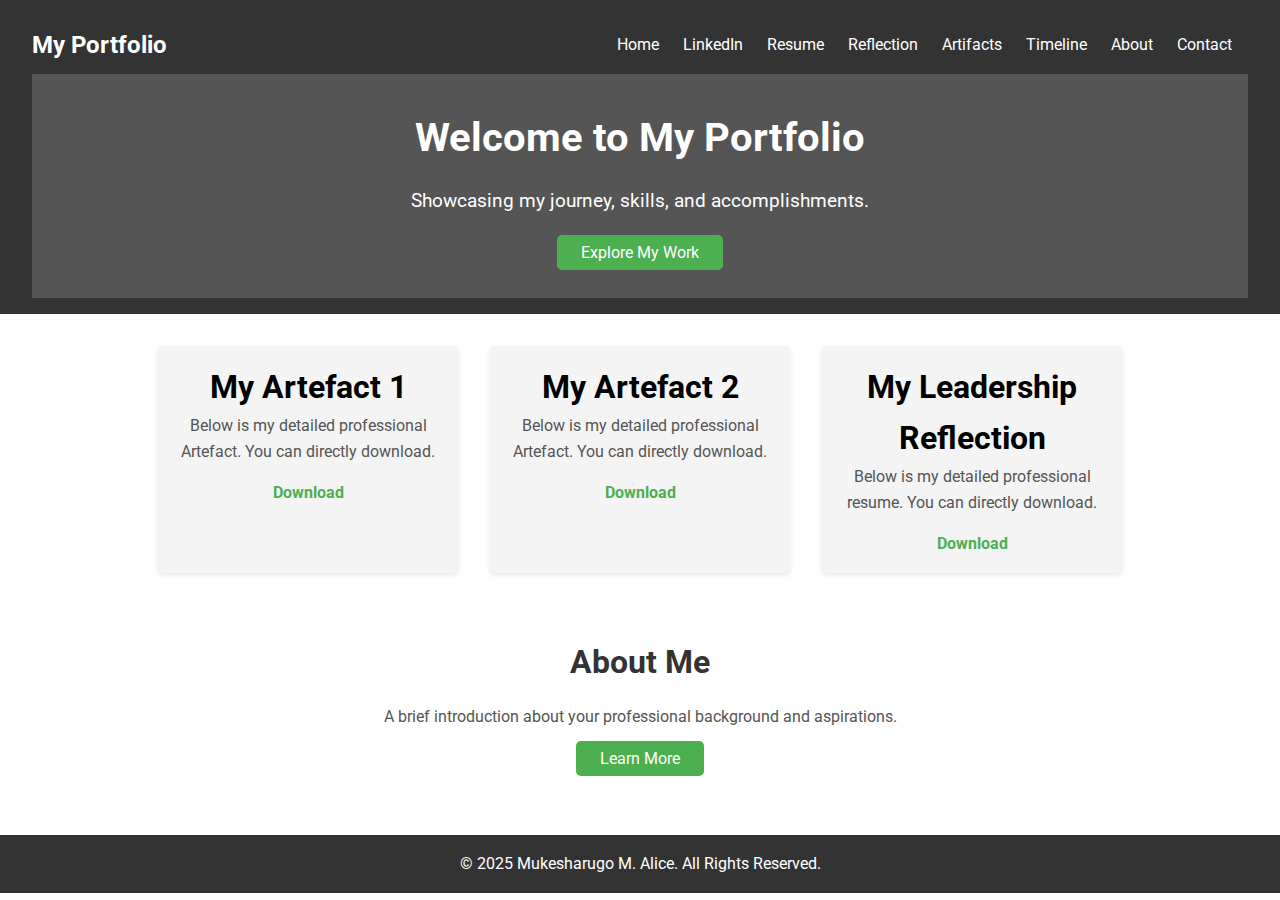
==== index.html @ a492c728 "Add files via upload" ====
<!DOCTYPE html>
<html lang="en">
<head>
    <meta charset="UTF-8">
    <meta name="viewport" content="width=device-width, initial-scale=1.0">
    <title>Professional Portfolio</title>
    <link rel="stylesheet" href="./css/styles.css">
    <link href="https://fonts.googleapis.com/css2?family=Roboto:wght@300;400;700&display=swap" rel="stylesheet">

</head>
<body>
    <header class="main-header">
        <nav class="navbar">
            <div class="logo">My Portfolio</div>
            <div class="hamburger" onclick="toggleMenu()">
                <div class="bar"></div>
                <div class="bar"></div>
                <div class="bar"></div>
            </div>
            <ul class="nav-links">
                <li><a href="index.html">Home</a></li>
                <li><a href="pages/linked.html">LinkedIn</a></li>
                <li><a href="pages/resume.html">Resume</a></li>
                <li><a href="pages/reflection.html">Reflection</a></li>
                <li><a href="pages/artifacts.html">Artifacts</a></li>
                <li><a href="pages/timeline.html">Timeline</a></li>
                <li><a href="pages/about.html">About</a></li>
                <li><a href="pages/contact.html">Contact</a></li>
            </ul>
        </nav>

        <div class="hero">
            <h1>Welcome to My Portfolio</h1>
            <p>Showcasing my journey, skills, and accomplishments.</p>
            <a href="#projects" class="btn">Explore My Work</a>
        </div>
    </header>

    <section id="three-artifacts">
        <div class="artifact-item">
          <h1>My Artefact 1</h1>
          <p>Below is my detailed professional Artefact. You can directly download.</p>
            <a href="./files/MUKESHARUGO HATANGIMANA Alice Marie_ Artefact Documentary 1.pdf" download="./files/MUKESHARUGO HATANGIMANA Alice Marie_ Artefact Documentary 1.pdf" class="artifact-link" target="_blank"> Download</a>
        </div>
        <div class="artifact-item">
          <h1>My Artefact 2</h1>
          <p>Below is my detailed professional Artefact. You can directly download.</p>
            <a href="./files/MUKESHARUGO HATANGIMANA Alice Marie_ Artefact 2.pdf" download="./files/MUKESHARUGO HATANGIMANA Alice Marie_ Artefact 2.pdf" class="artifact-link" target="_blank">Download</a>
        </div>
        <div class="artifact-item">
          <h1>My  Leadership  Reflection</h1>
          <p>Below is my detailed professional resume. You can directly download.</p>
            <a href="./files/My _Leadership _Reflection.pdf" download="./files/My _Leadership _Reflection.pdf" class="artifact-link" target="_blank"> Download</a>
        </div>
    </section>

    <section id="about">
        <h2>About Me</h2>
        <p>A brief introduction about your professional background and aspirations.</p>
        <a href="./pages/about.html" class="about-btn">Learn More</a>
    </section>

    <footer class="main-footer">
        <p>&copy; 2025 Mukesharugo M. Alice. All Rights Reserved.</p>
    </footer>

    <script>
        function toggleMenu() {
            const navLinks = document.querySelector('.nav-links');
            navLinks.classList.toggle('active');
        }
    </script>
</body>
</html>
---- css/styles.css ----
/* General Reset */
* {
    margin: 0;
    padding: 0;
    box-sizing: border-box;
}

body {
    font-family: 'Roboto', sans-serif;
    line-height: 1.6;
}

header {
    background: #333;
    color: #fff;
    padding: 1rem 2rem;
}

.navbar {
    display: flex;
    justify-content: space-between;
    align-items: center;
    
}

.logo {
    font-size: 1.5rem;
    font-weight: bold;
}

.nav-links {
    list-style: none;
    display: flex;
    gap: 1.5rem;
    padding: 1rem;
}

.nav-links a {
    text-decoration: none;
    color: white;
    font-size: 1rem;
    transition: color 0.3s ease;
}

.nav-links a:hover {
    color: #4caf50;
}

.hamburger {
    display: none;
    flex-direction: column;
    gap: 5px;
    cursor: pointer;
}

.hamburger .bar {
    width: 25px;
    height: 3px;
    background-color: white;
    border-radius: 5px;
    transition: all 0.3s ease;
}

.hero {
    text-align: center;
    padding: 2rem 1rem;
    background: #555;
    color: white;
}

.hero h1 {
    font-size: 2.5rem;
    margin-bottom: 1rem;
}

.hero p {
    font-size: 1.2rem;
    margin-bottom: 1.5rem;
}

.hero .btn {
    text-decoration: none;
    background: #4caf50;
    color: white;
    padding: 0.5rem 1.5rem;
    border-radius: 5px;
    transition: background 0.3s ease;
}

.hero .btn:hover {
    background: #3e8e41;
}

#three-artifacts {
    padding: 2rem 1rem;
    display: flex;
    flex-wrap: wrap;
    gap: 2rem;
    justify-content: center;
}

.artifact-item {
    background: #f4f4f4;
    padding: 1rem;
    border-radius: 5px;
    box-shadow: 0 2px 5px rgba(0, 0, 0, 0.1);
    width: 300px;
    text-align: center;
}

.artifact-item h3 {
    margin-bottom: 1rem;
    color: #333;
}

.artifact-item p {
    margin-bottom: 1rem;
    color: #555;
}

.artifact-link {
    text-decoration: none;
    color: #4caf50;
    font-weight: bold;
}

.artifact-link:hover {
    color: #3e8e41;
}

#about {
    padding: 2rem 1rem;
    text-align: center;
}

#about h2 {
    font-size: 2rem;
    margin-bottom: 1rem;
    color: #333;
}

#about p {
    margin-bottom: 1rem;
    color: #555;
}

.about-btn {
    text-decoration: none;
    background: #4caf50;
    color: white;
    padding: 0.5rem 1.5rem;
    border-radius: 5px;
    transition: background 0.3s ease;
}

.about-btn:hover {
    background: #3e8e41;
}

footer {
    text-align: center;
    padding: 1rem;
    background: #333;
    color: white;
    margin-top: 2rem;
}

/* Responsive Design */
@media (max-width: 768px) {
    .hamburger {
        display: flex;
    }

    .nav-links {
        display: none;
        flex-direction: column;
        position: absolute;
        top: 70px;
        right: 0;
        background-color: #333;
        width: 100%;
        padding: 1rem;
        box-shadow: 0 4px 6px rgba(0, 0, 0, 0.1);
    }

    .nav-links.active {
        display: flex;
    }

    #three-artifacts {
        flex-direction: column;
        align-items: center;
    }
}
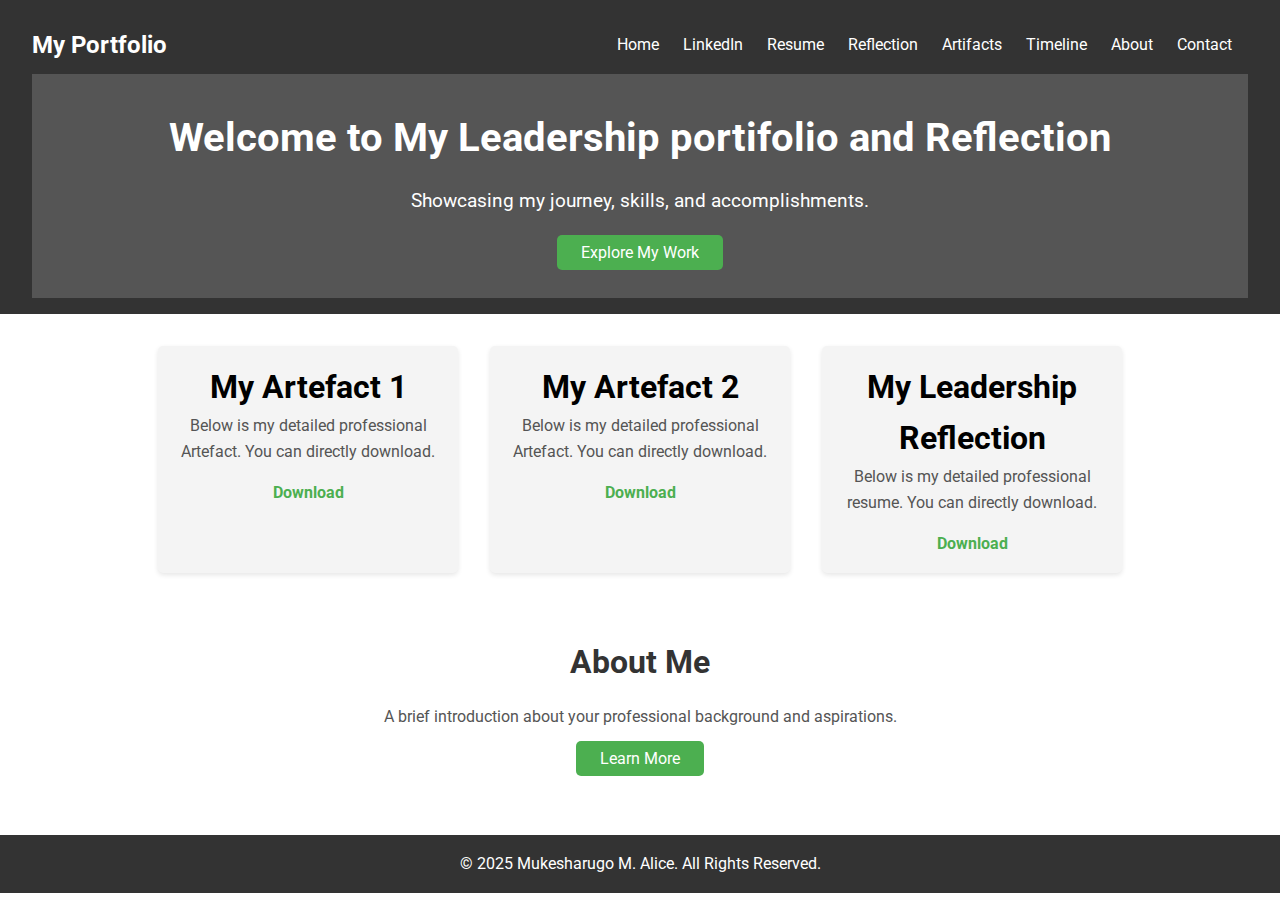
==== commit 75eed53e: "Update index.html" ====
--- a/index.html
+++ b/index.html
@@ -30,7 +30,7 @@
         </nav>
 
         <div class="hero">
-            <h1>Welcome to My Portfolio</h1>
+            <h1>Welcome to My Leadership portifolio and Reflection</h1>
             <p>Showcasing my journey, skills, and accomplishments.</p>
             <a href="#projects" class="btn">Explore My Work</a>
         </div>
--- a/css/styles.css
+++ b/css/styles.css
@@ -186,6 +186,7 @@
 
     .nav-links.active {
         display: flex;
+        align-items: center;
     }
 
     #three-artifacts {
